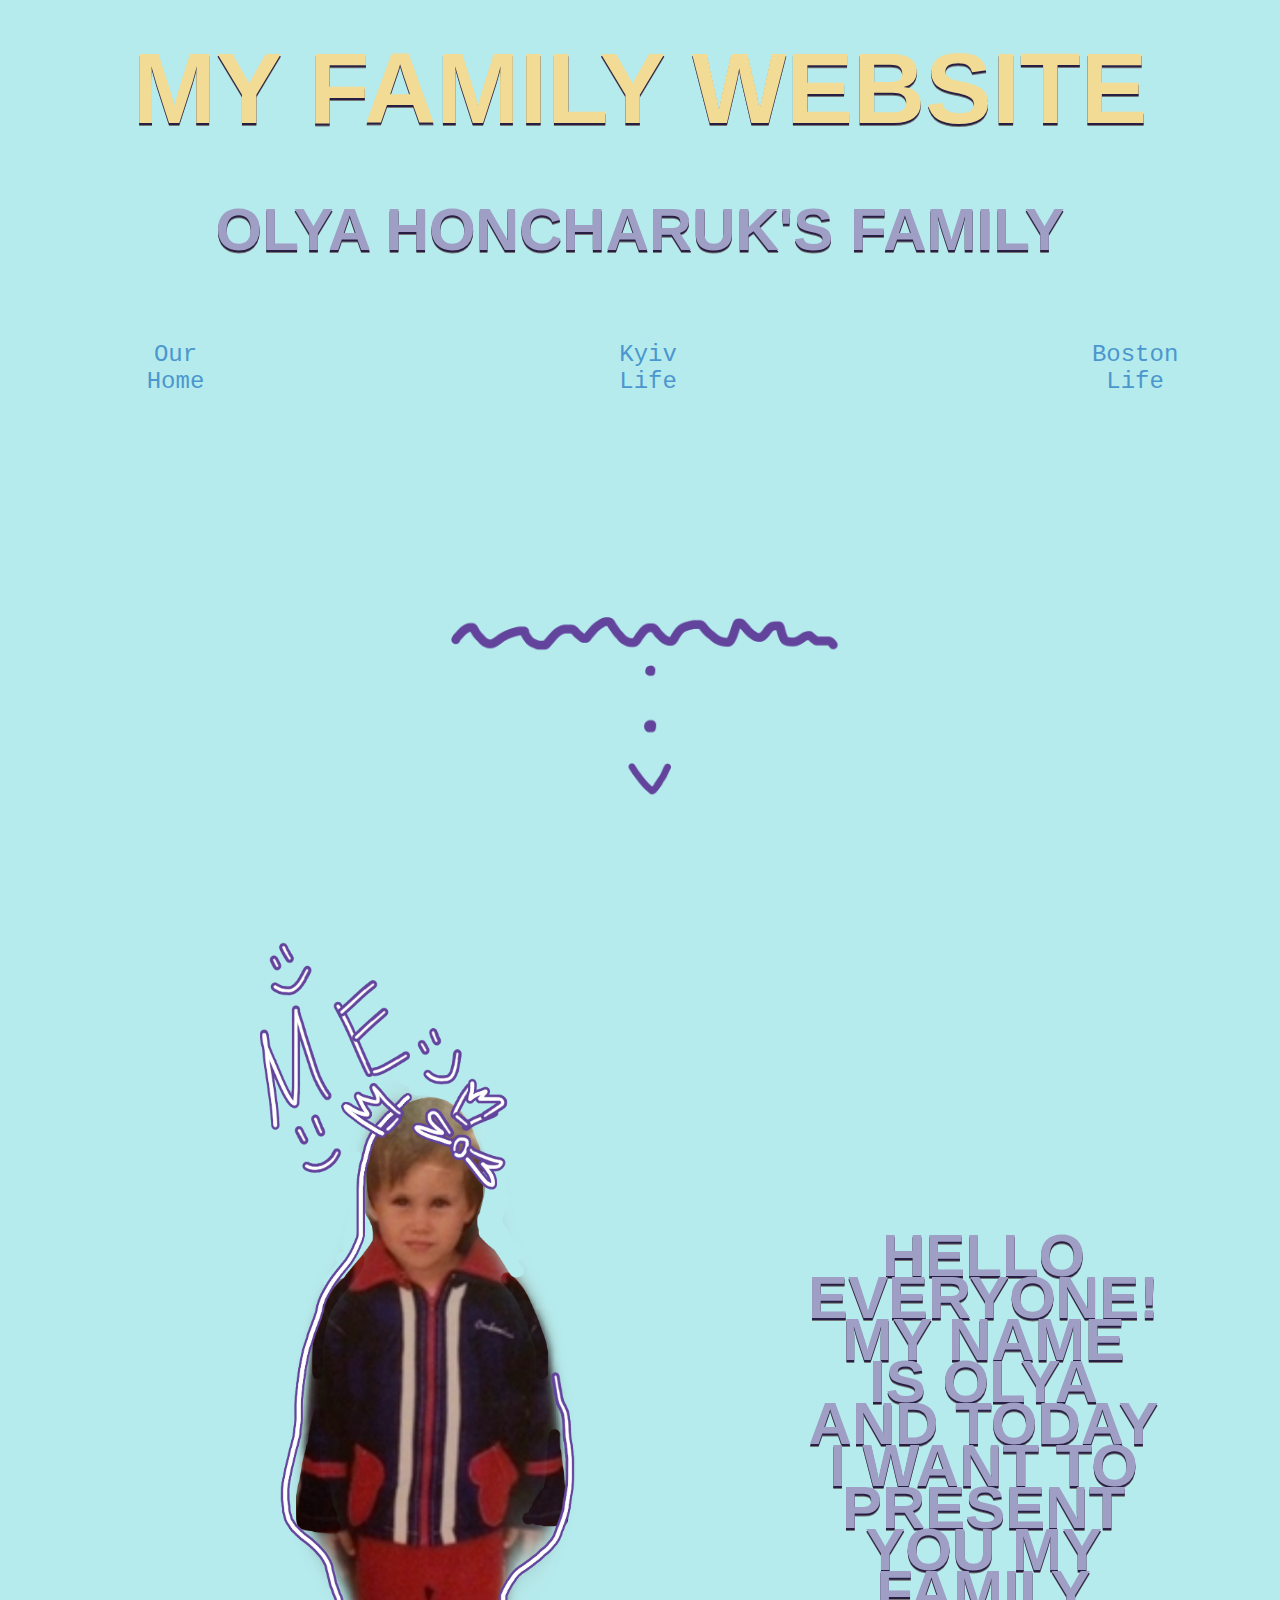
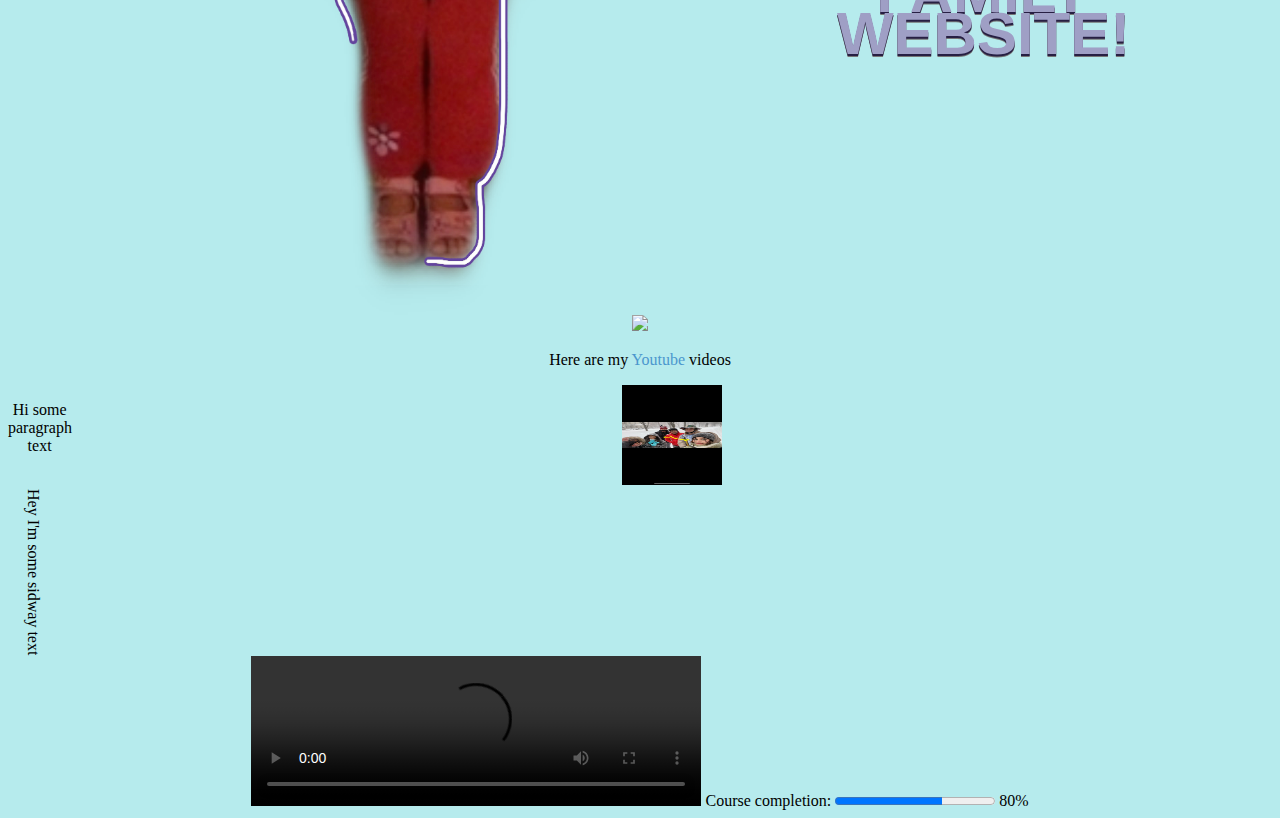
==== index.html @ 4ff3788e "7" ====
<!DOCTYPE html>
<html>
    <head>
        <title>Honcharuk Family</title>
        <link rel="stylesheet" href="main.css">
    </head>
    <body>
        <h1>
            My Family Website
        </h1>
        <h1 class="header">Olya Honcharuk's Family</h1>
        <nav>

            <ul>
                <li><a href="Our Home.html">Our Home</a></li>
                <li><a href="Kyiv Life.html">Kyiv Life</a></li>
                <li><a href="Boston Life.html">Boston Life</a></li>
                
            </ul>
        </nav>
        <img src="lol.PNG" width="400px">
        <div class="photo-text" id="top-photo">    
            <img src="981C6D98-DBD9-41CD-BA7D-AD601B2489B4.PNG" width="800px" height="1000px", >
            <h1 class="header" id="text-to-move">
                Hello everyone! My name is Olya and today I want to present you my Family Website!
            </h1>
        </div>
        <img src="333.PNG" width="1300px">
        <p>Here are my <a href="https://www.youtube.com" target="_blank">Youtube</a> videos</p>
        
        <img src="test.PNG" width="100px" height="100px">
        <style>
            .sideway { 
               writing-mode: vertical-rl;
            }
            .normal {
               width: 5%;
               float: left;
            }
            </style>
            <p class="normal">
                 Hi some paragraph text
            </p>
            <p class="sideway"> 
                 Hey I'm some sidway text 
            </p>
            <video width="450px" controls>
                <source src="video.mp4" type="video/mp4">
            </video>
            <label for="course">Course completion:</label>
        <progress id="course" value="67" max="100"></progress> 80%
    </body>
</html>
---- main.css ----
body{
    text-align: center;
}
body {
    background-color: #b6ebed;
}
ul{
    list-style-type: none;
    margin-right: 20px;

    display: flex;
    flex-direction: row;
    align-items: center;
    justify-content: center;
}
ul li{
    font-size: 24px;
    margin-right: 195px;
    margin-left: 220px;
    font-family: 'Courier New', Courier, monospace;
    margin-top: 50px;
}
h1{
    color: rgb(241, 219, 149);
    font-size: 100px;
    text-align:center;
    font-family: 'Copperplate', sans-serif;   
    line-height: 42px;
    text-transform: uppercase;
    text-shadow: 0 2px rgb(39, 31, 67), 0 3px #777;
}
.header {
    color: rgb(159, 159, 197);
    font-size: 60px;
    margin-top: 100px;
}

h2{ margin-right: 800px;

}
h3 { margin-left: 800px;
}
h4 {
    color: rgb(159, 159, 197);
    font-size: 100px;
}
h5 {
    font-size: 30px;
    font-family:DengXian;
    color: black
}
.photo-text {
    display: flex;
    flex-direction: row;
    /* justify-content: space-evenly; */
    align-items: center;
}
#text-to-move{
    margin-right: 800px;
    font-size: 36;
}
#top-photo {
    margin-top: 100px;
}
a{
    text-decoration: none;
    color: rgb(75, 151, 205);
}
a:visited{
    text-decoration: none;
    color: rgb(75, 151, 205);
}
a:active{
    text-decoration: none;
    color: rgb(75, 151, 205);
}
a:hover{
    text-decoration: underline;
}
hr{
    color: black;
}
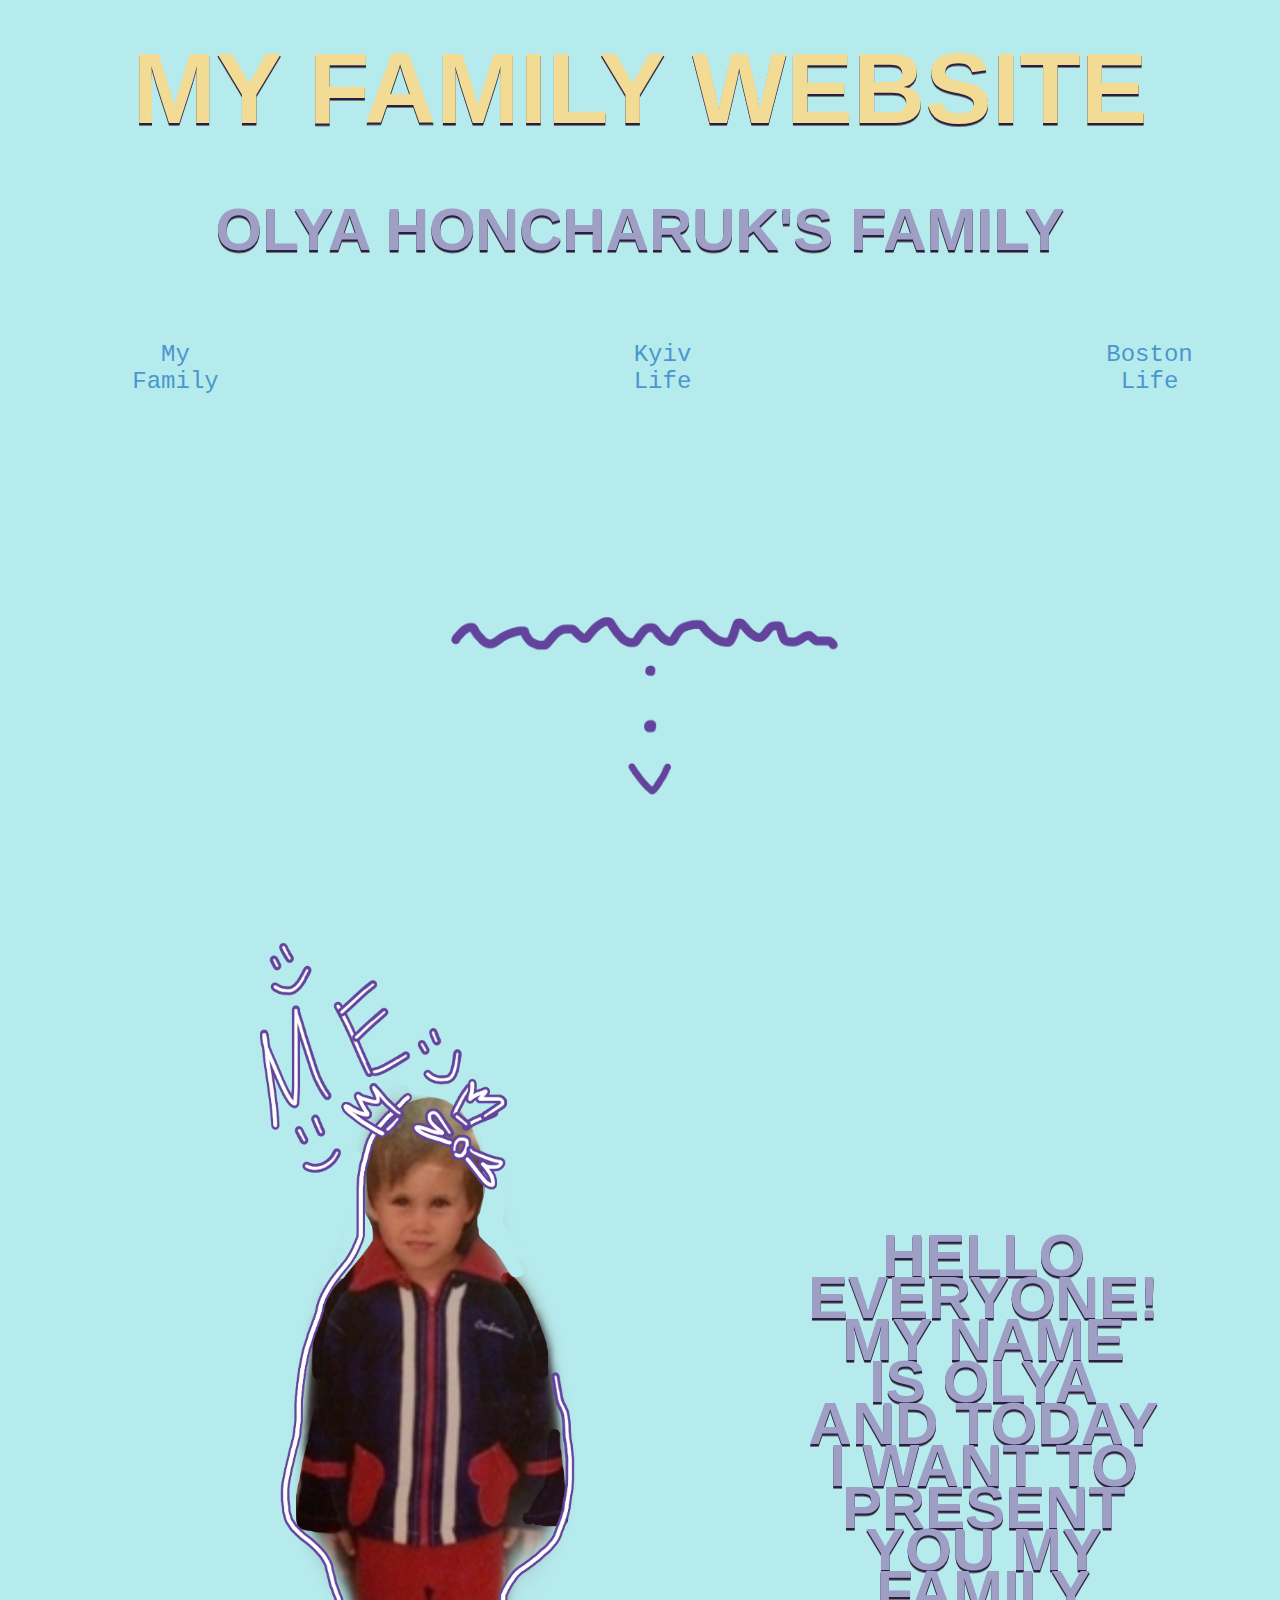
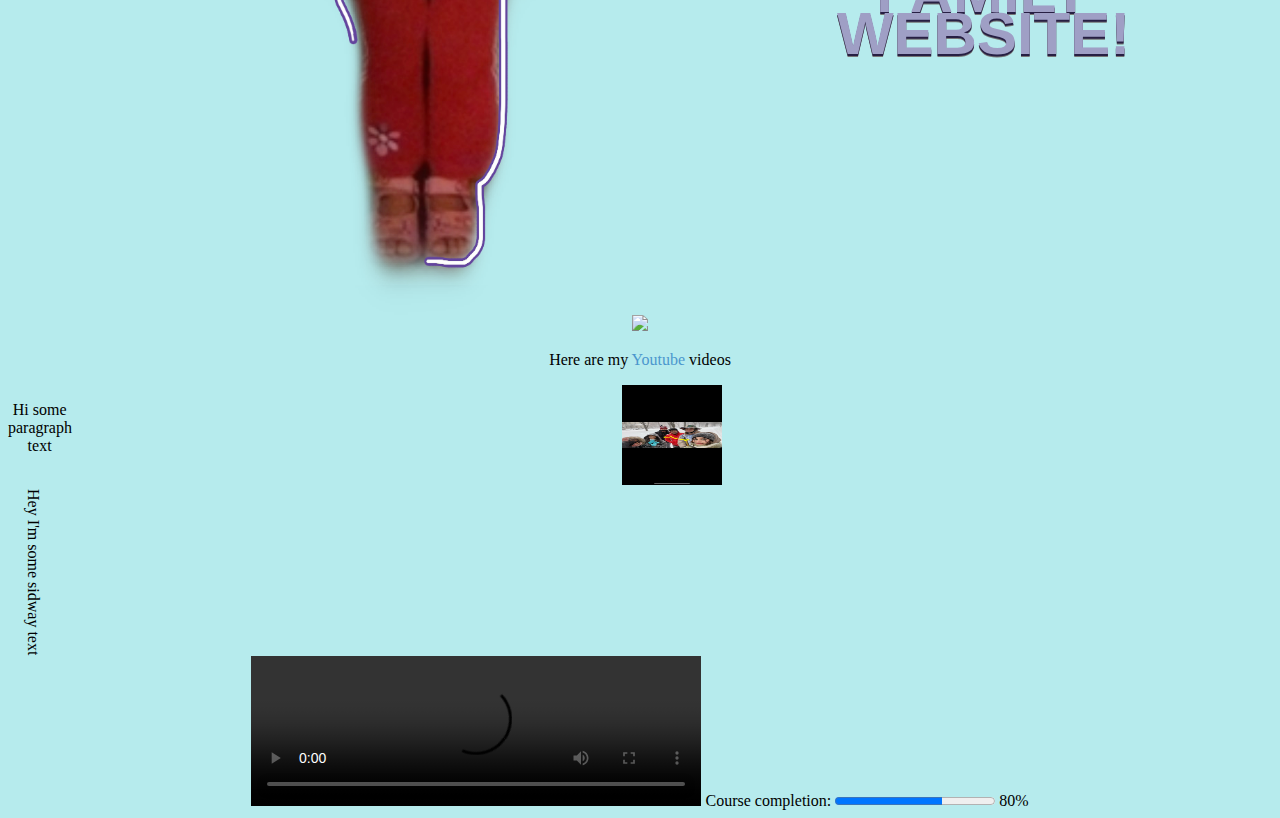
==== commit cab2e7db: "last day of wooork" ====
--- a/index.html
+++ b/index.html
@@ -12,7 +12,7 @@
         <nav>
 
             <ul>
-                <li><a href="Our Home.html">Our Home</a></li>
+                <li><a href="My Family.html">My Family</a></li>
                 <li><a href="Kyiv Life.html">Kyiv Life</a></li>
                 <li><a href="Boston Life.html">Boston Life</a></li>
                 
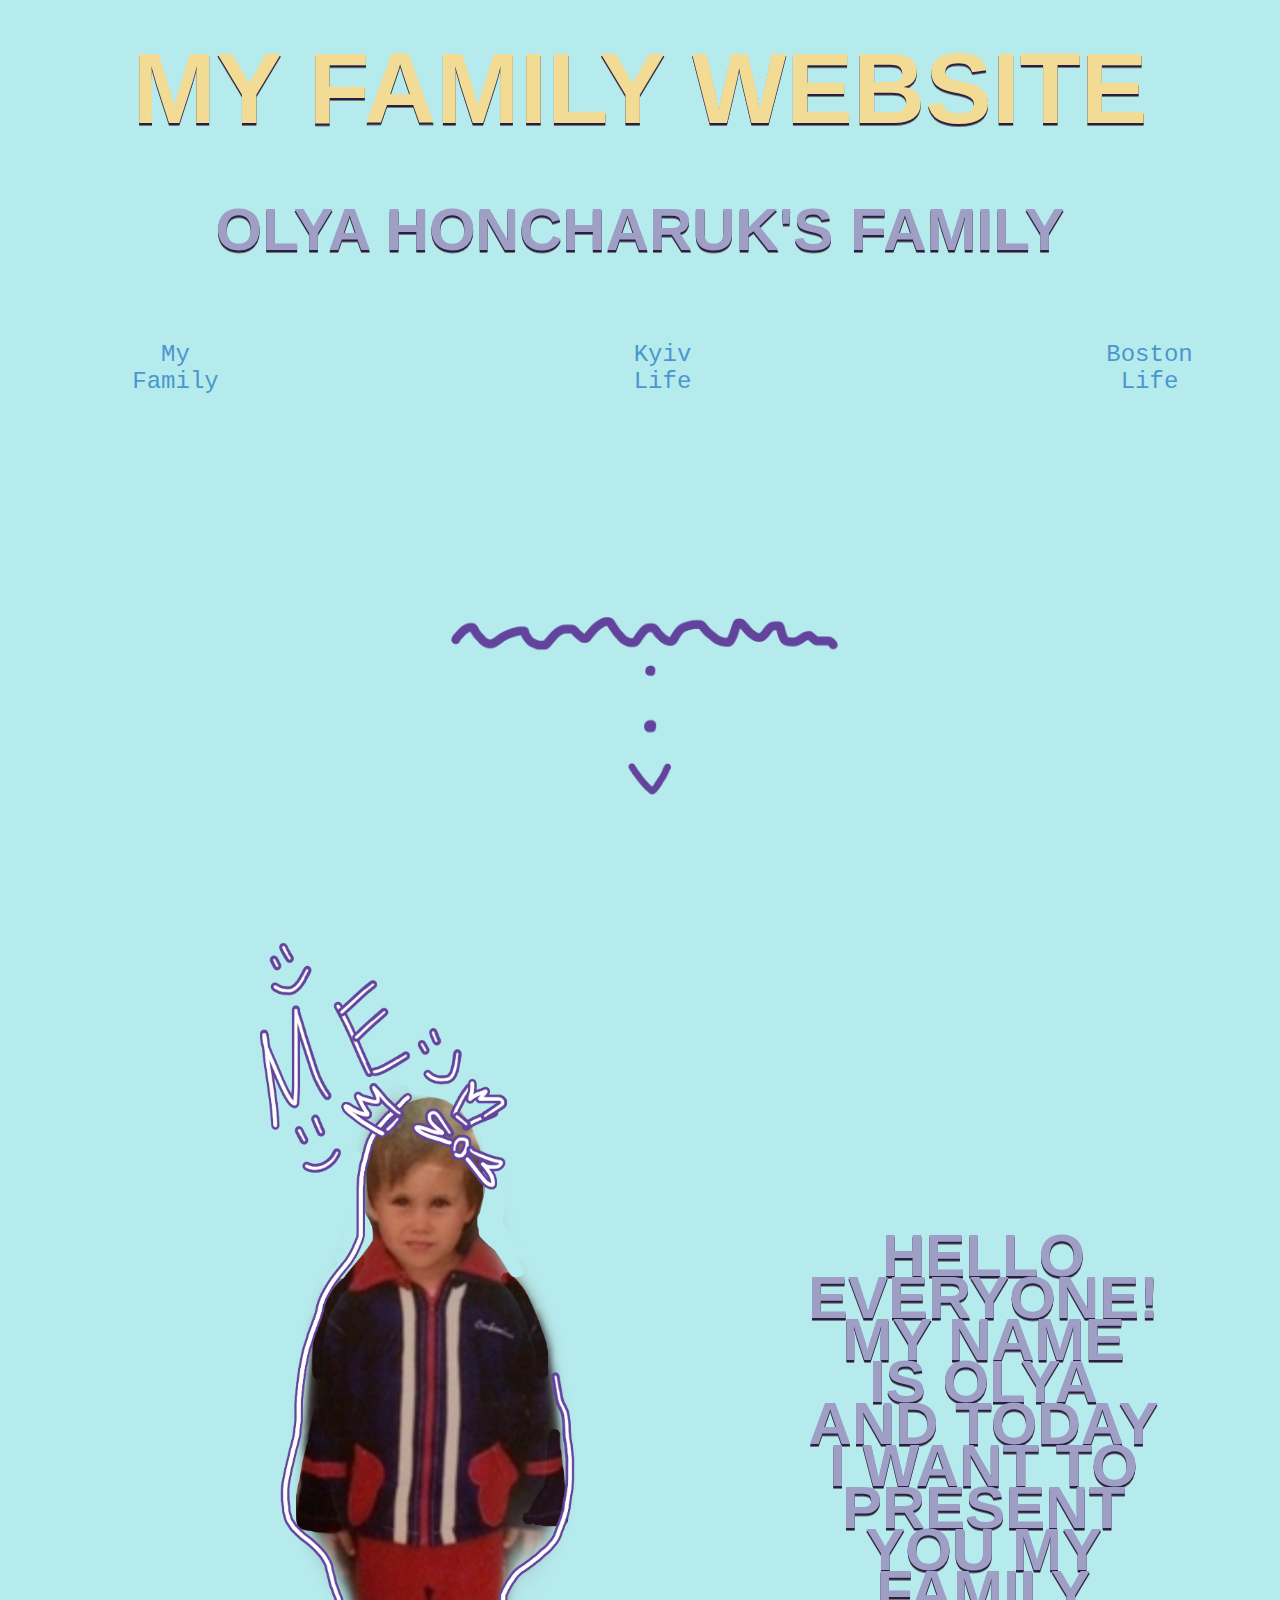
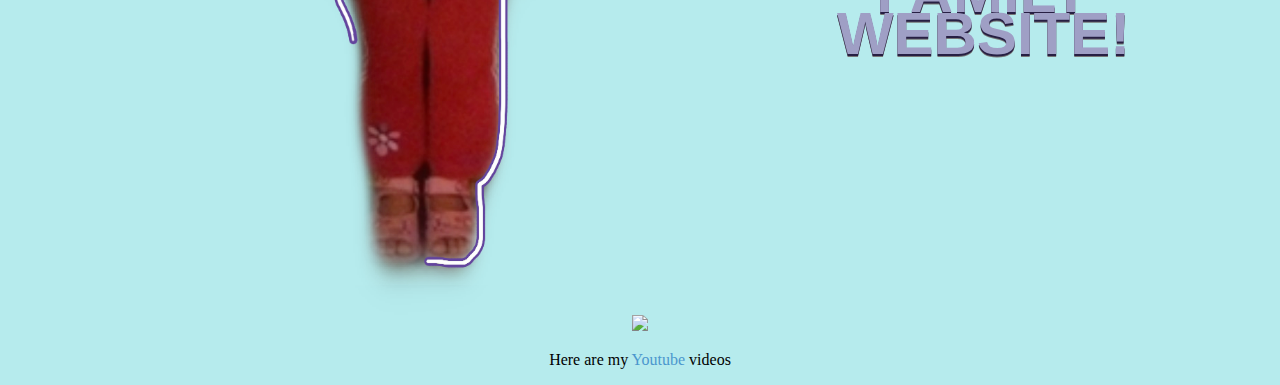
==== commit 0c89cddc: "849845" ====
--- a/index.html
+++ b/index.html
@@ -27,27 +27,5 @@
         </div>
         <img src="333.PNG" width="1300px">
         <p>Here are my <a href="https://www.youtube.com" target="_blank">Youtube</a> videos</p>
-        
-        <img src="test.PNG" width="100px" height="100px">
-        <style>
-            .sideway { 
-               writing-mode: vertical-rl;
-            }
-            .normal {
-               width: 5%;
-               float: left;
-            }
-            </style>
-            <p class="normal">
-                 Hi some paragraph text
-            </p>
-            <p class="sideway"> 
-                 Hey I'm some sidway text 
-            </p>
-            <video width="450px" controls>
-                <source src="video.mp4" type="video/mp4">
-            </video>
-            <label for="course">Course completion:</label>
-        <progress id="course" value="67" max="100"></progress> 80%
     </body>
 </html>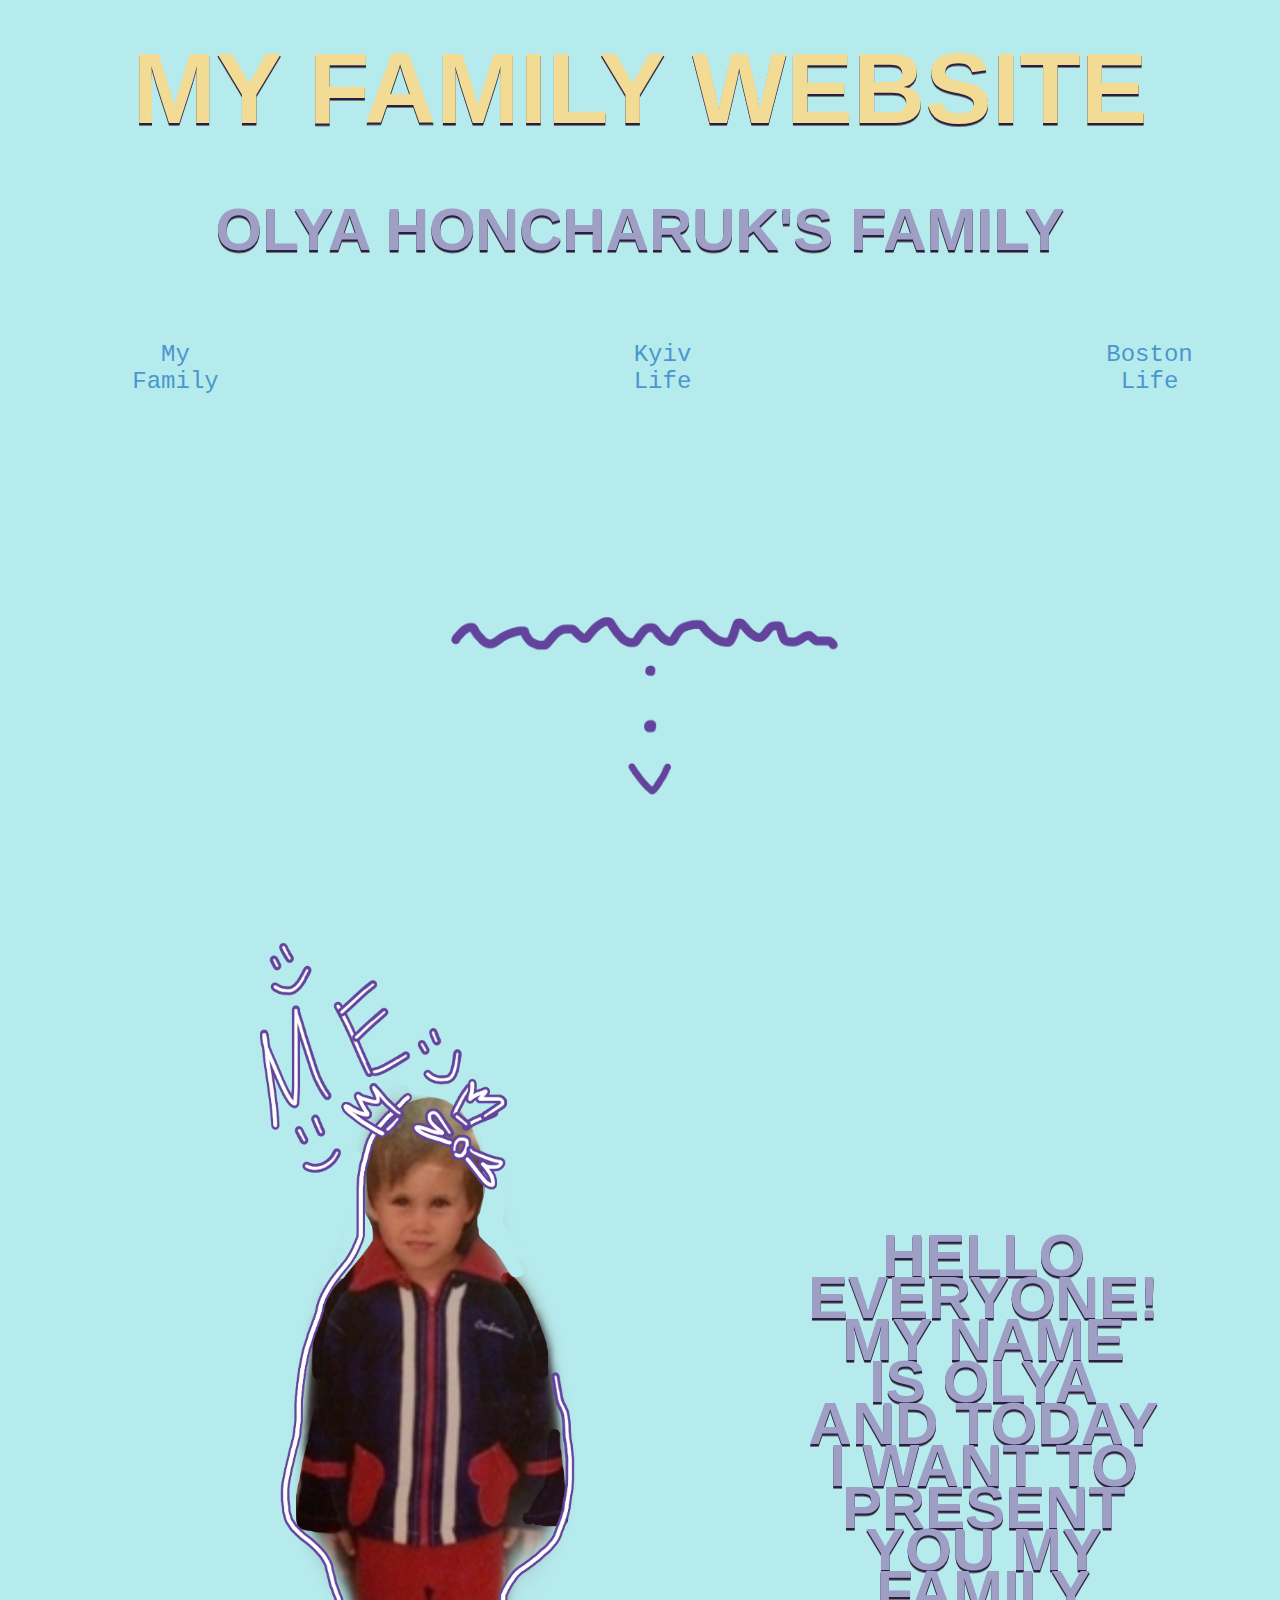
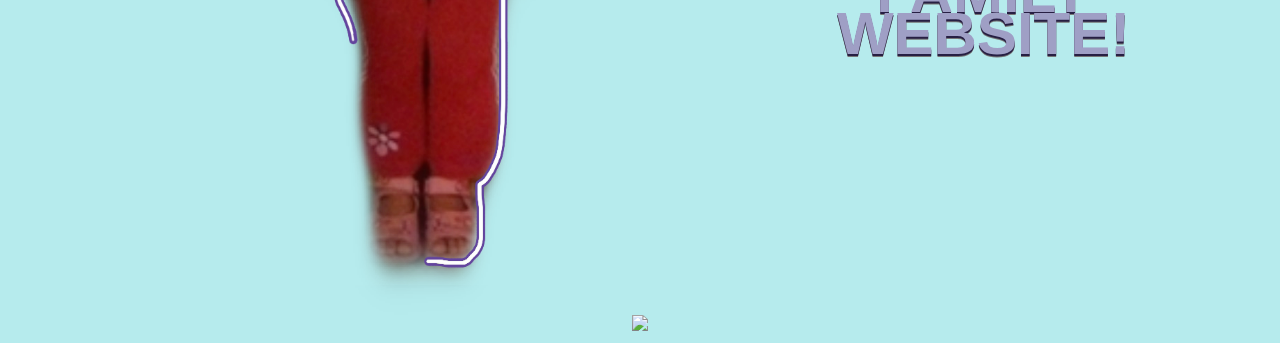
==== commit 3d0c45a2: "mooooooooore" ====
--- a/index.html
+++ b/index.html
@@ -26,6 +26,5 @@
             </h1>
         </div>
         <img src="333.PNG" width="1300px">
-        <p>Here are my <a href="https://www.youtube.com" target="_blank">Youtube</a> videos</p>
     </body>
 </html>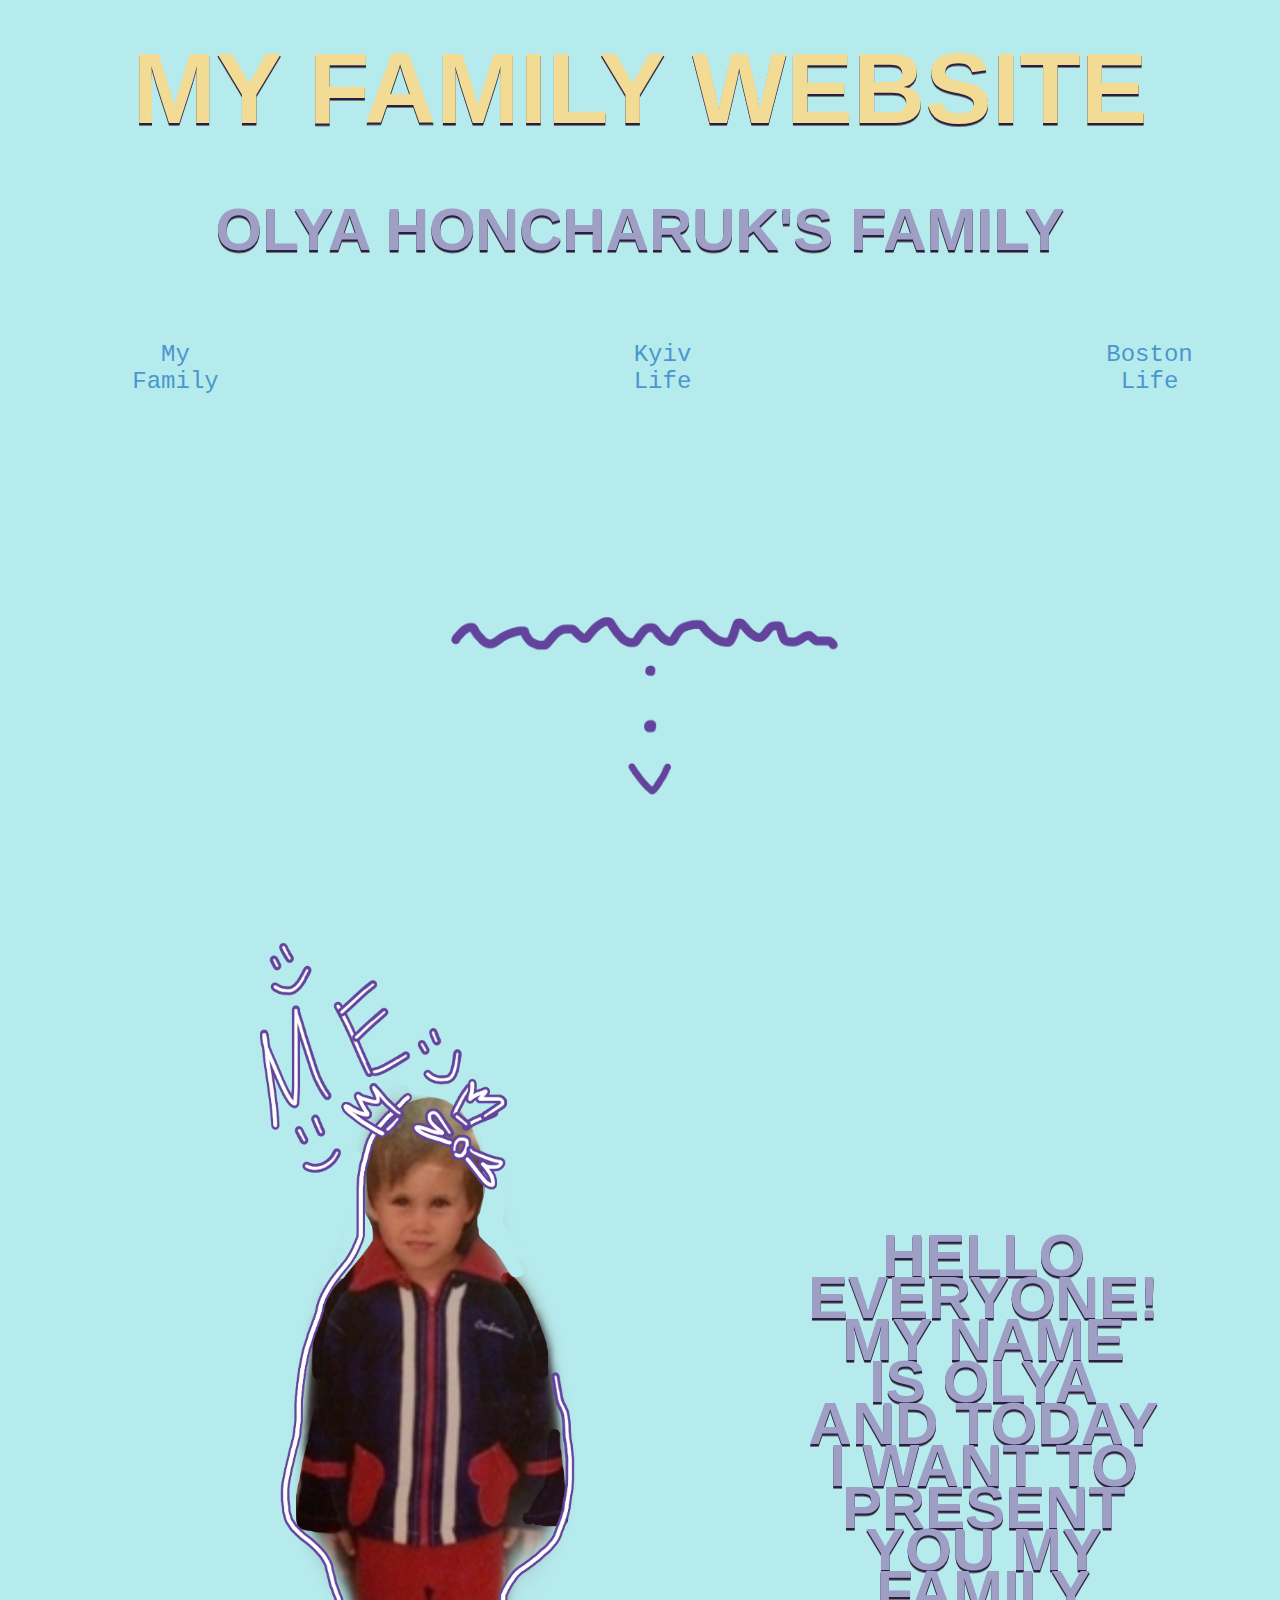
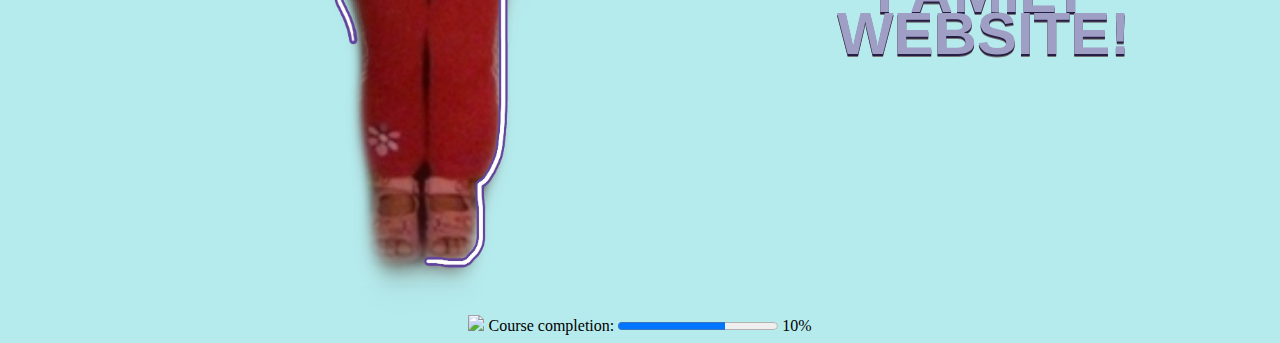
==== commit 050f8354: "morning" ====
--- a/index.html
+++ b/index.html
@@ -26,5 +26,7 @@
             </h1>
         </div>
         <img src="333.PNG" width="1300px">
+    <label for="course">Course completion:</label>
+    <progress id="course" value="67" max="100"></progress> 10%
     </body>
 </html>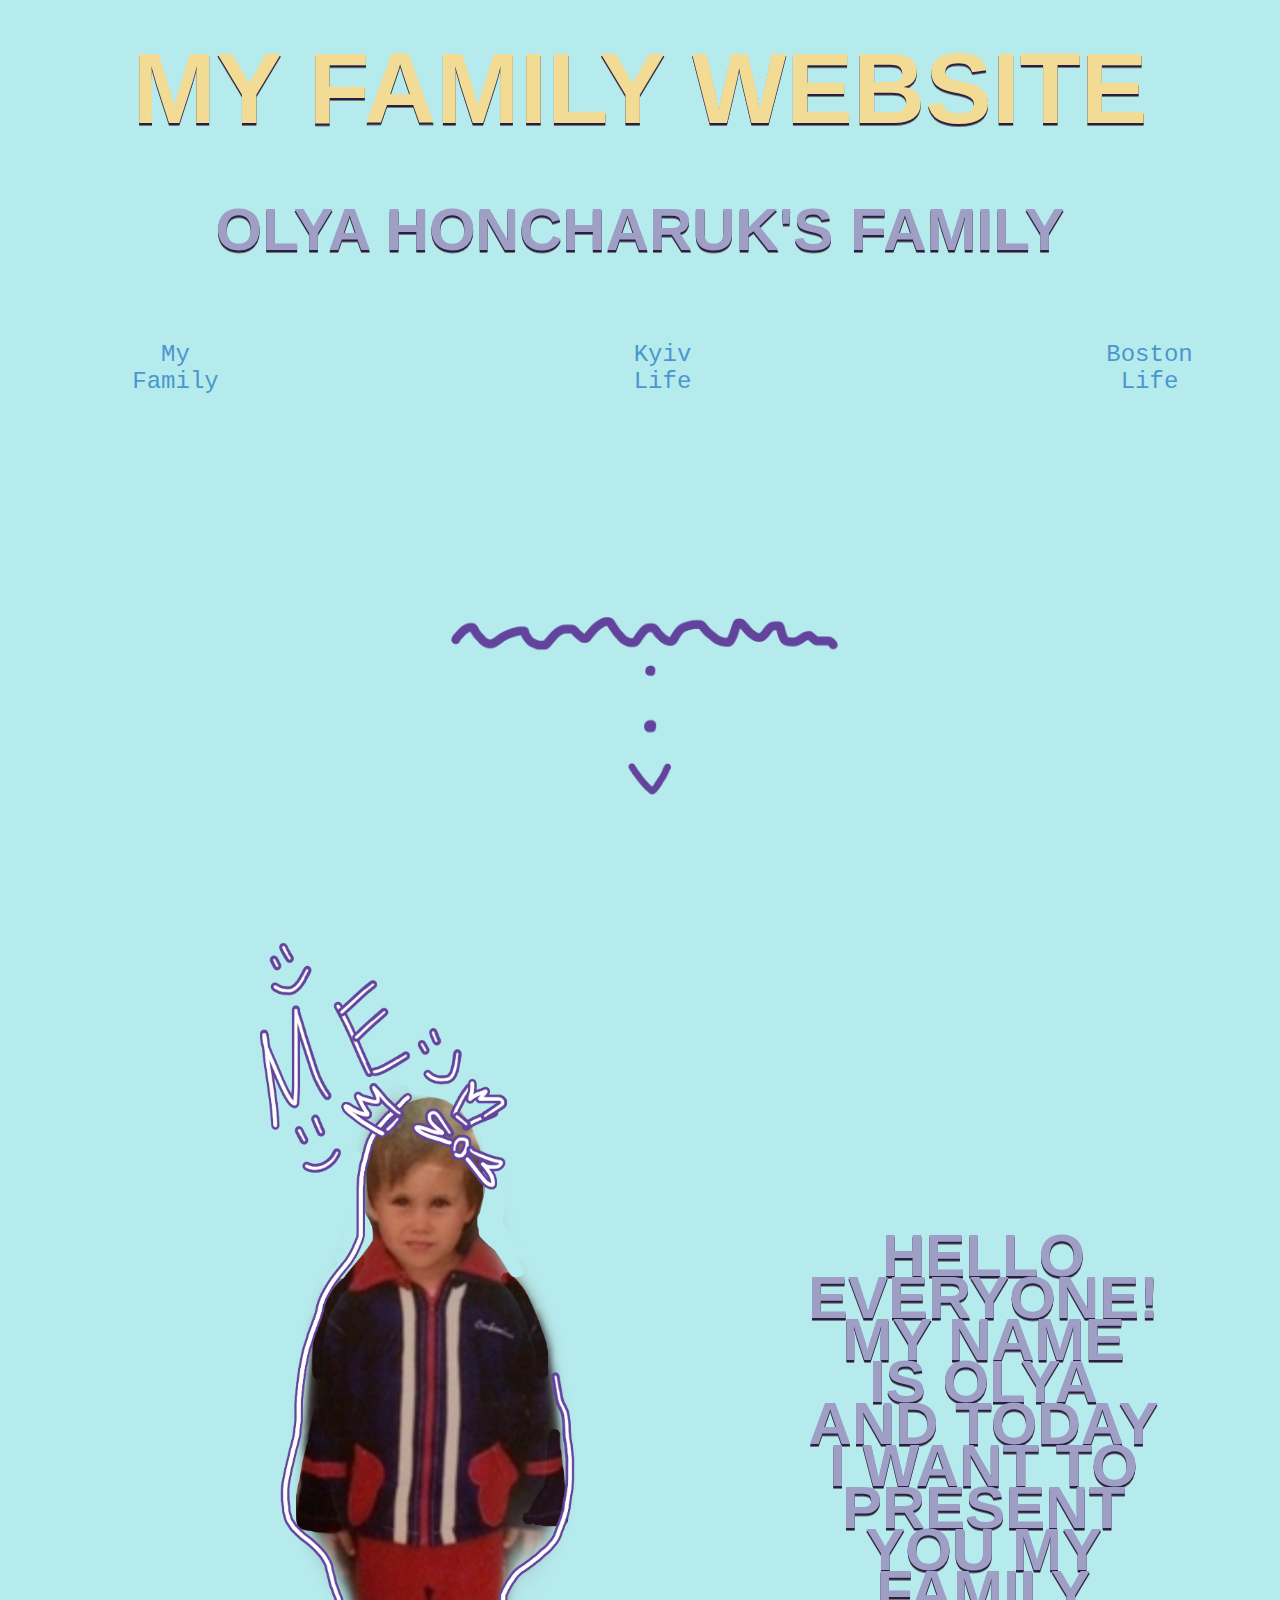
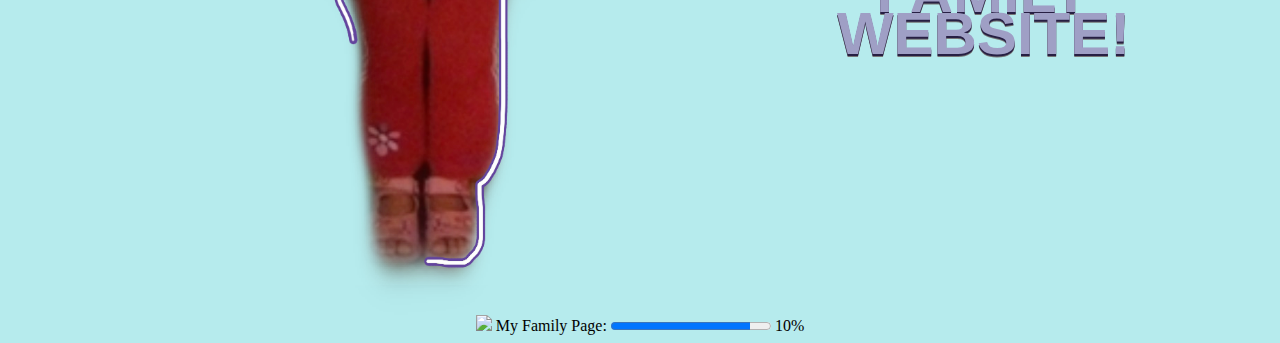
==== commit fe959052: "family page" ====
--- a/index.html
+++ b/index.html
@@ -26,7 +26,7 @@
             </h1>
         </div>
         <img src="333.PNG" width="1300px">
-    <label for="course">Course completion:</label>
-    <progress id="course" value="67" max="100"></progress> 10%
+    <label for="course">My Family Page:</label>
+    <progress id="course" value="87" max="100"></progress> 10%
     </body>
 </html>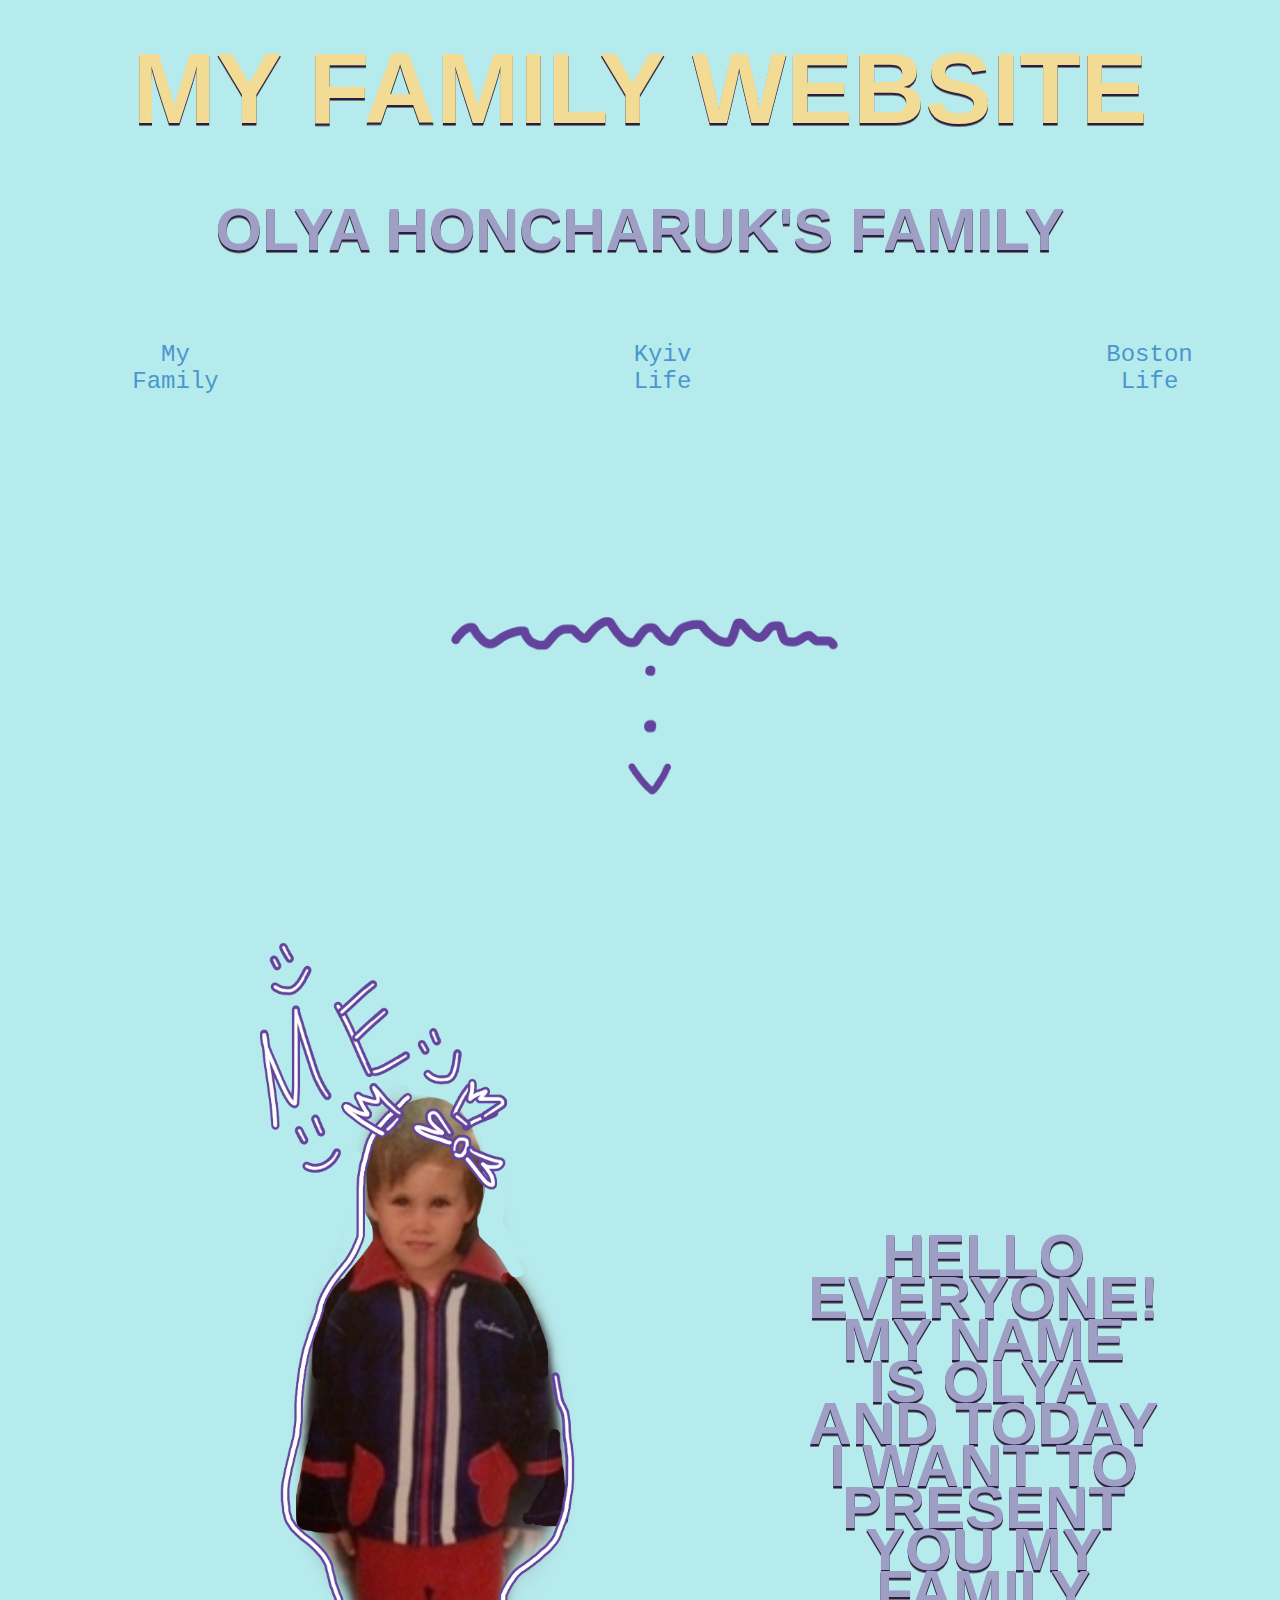
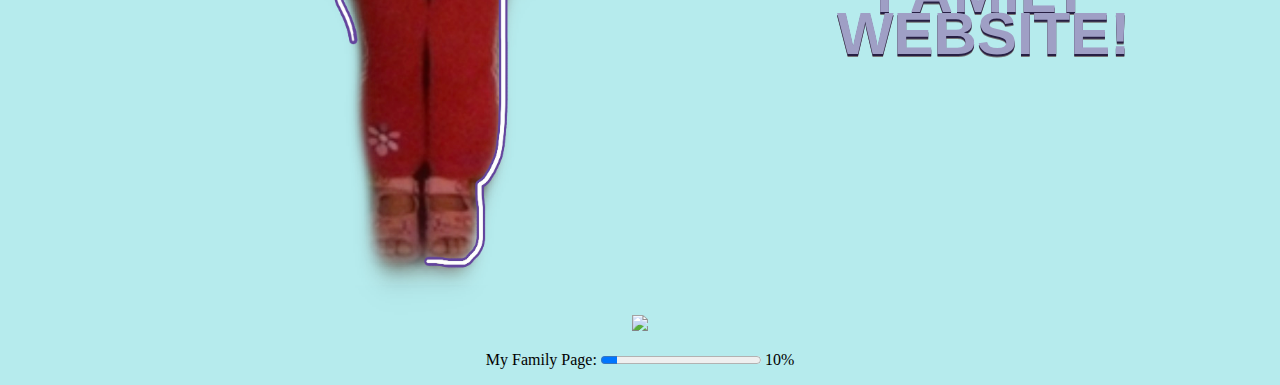
==== commit b4d42e4f: "another change" ====
--- a/index.html
+++ b/index.html
@@ -26,7 +26,8 @@
             </h1>
         </div>
         <img src="333.PNG" width="1300px">
+        <p>
     <label for="course">My Family Page:</label>
-    <progress id="course" value="87" max="100"></progress> 10%
+    <progress id="course" value="10" max="100"></progress> 10%
     </body>
 </html>--- a/main.css
+++ b/main.css
@@ -80,3 +80,4 @@
 hr{
     color: black;
 }
+
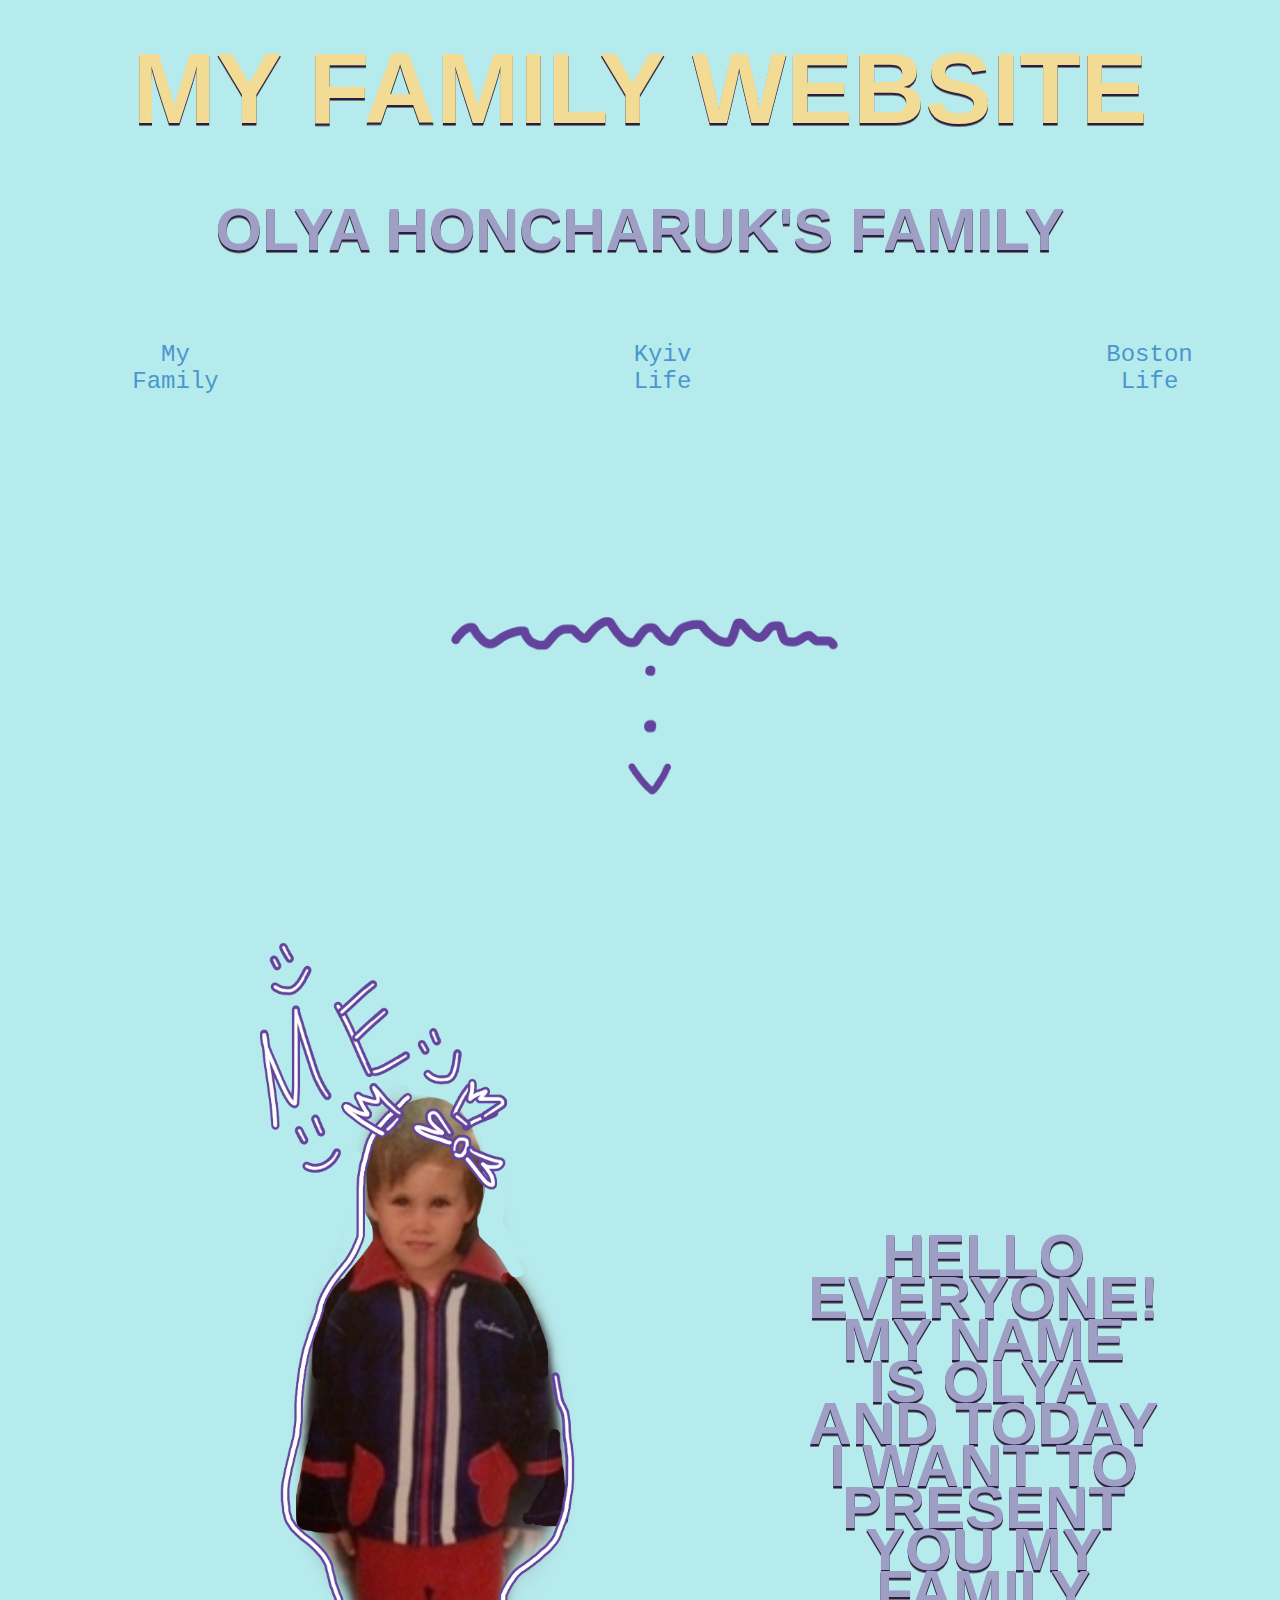
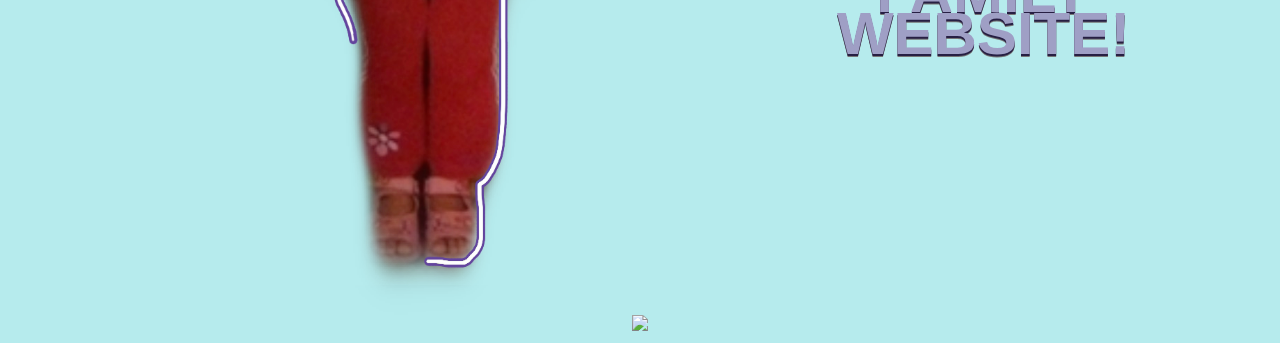
==== commit 97e182f8: "cool" ====
--- a/index.html
+++ b/index.html
@@ -26,8 +26,5 @@
             </h1>
         </div>
         <img src="333.PNG" width="1300px">
-        <p>
-    <label for="course">My Family Page:</label>
-    <progress id="course" value="10" max="100"></progress> 10%
     </body>
 </html>